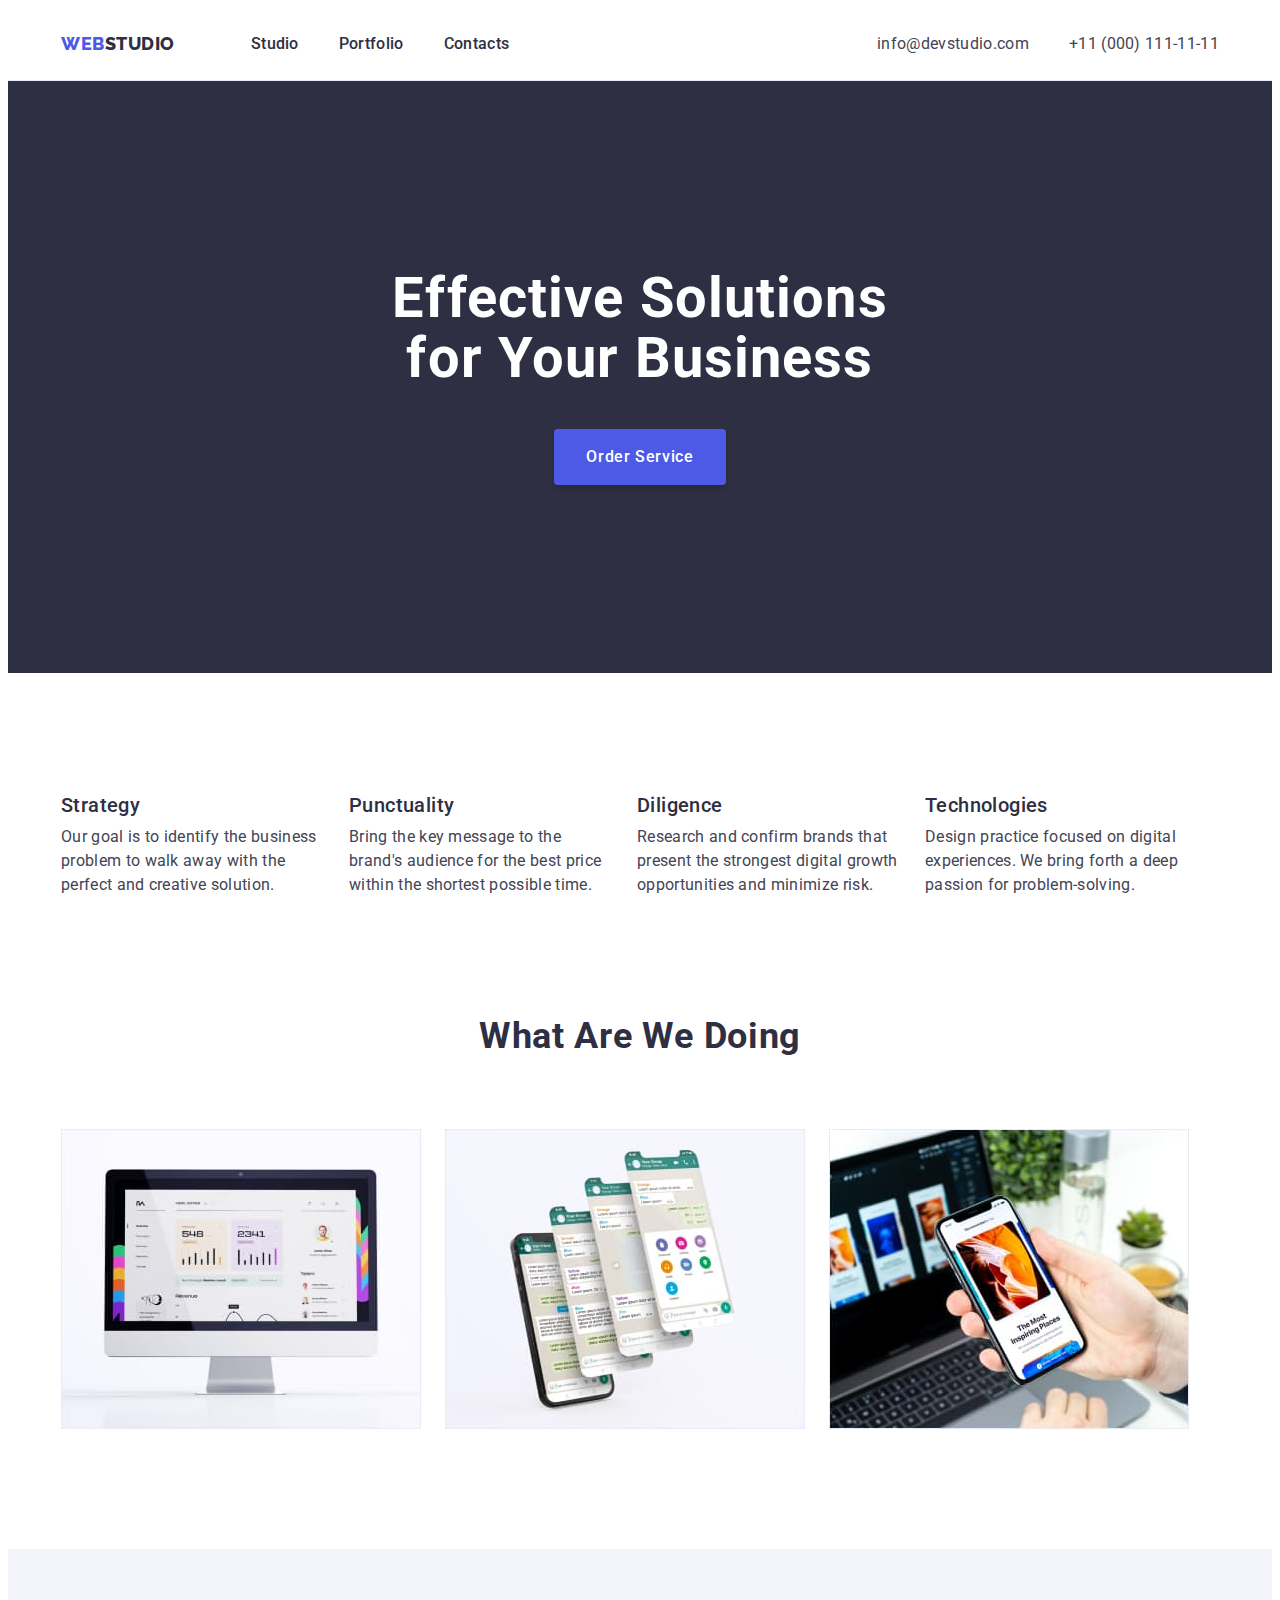
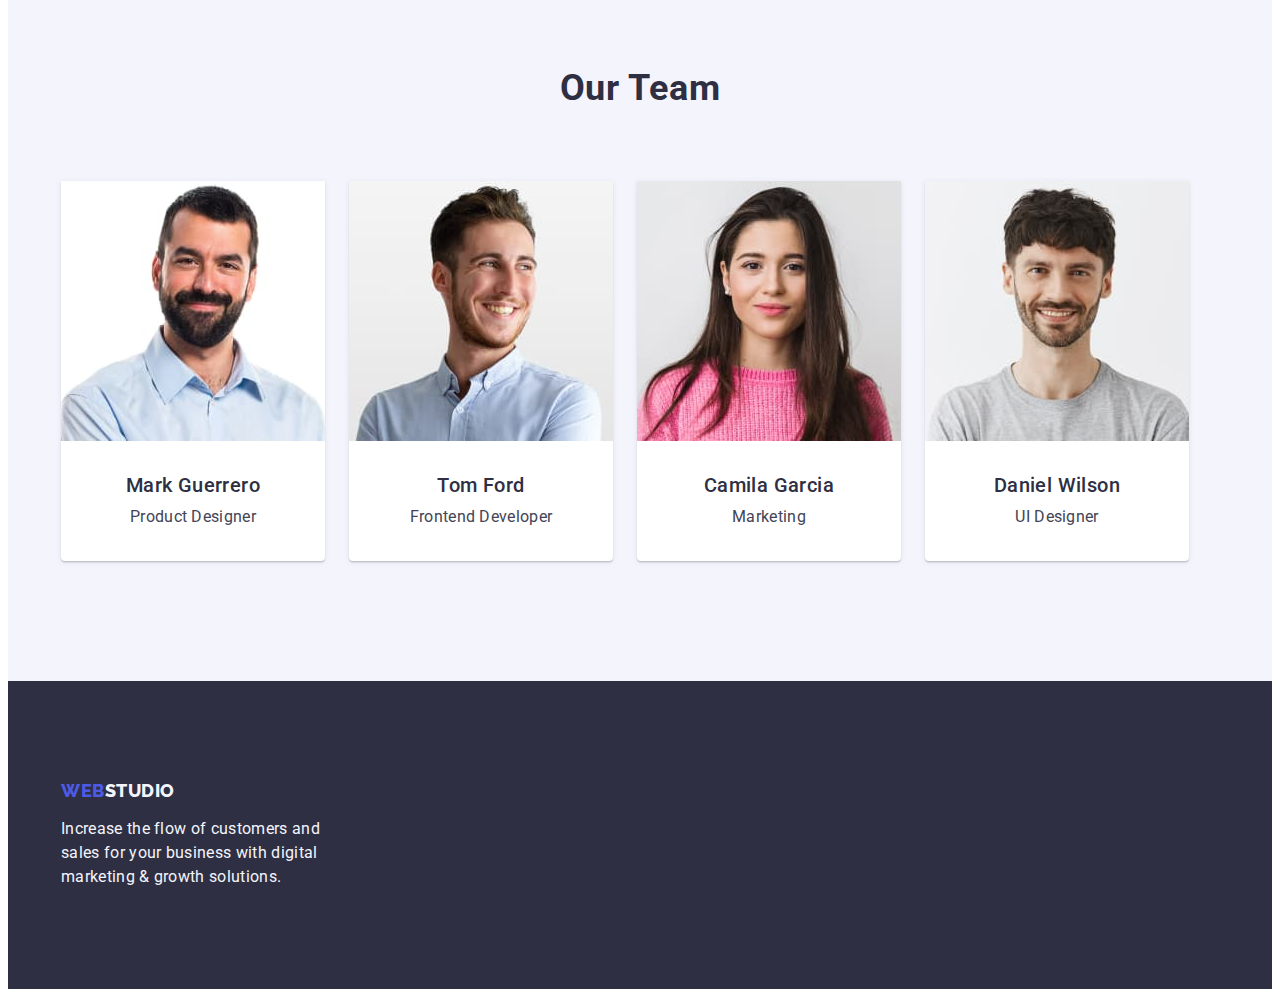
==== index.html @ 30b89a4b "Update 1.0" ====
<!DOCTYPE html>
<html lang="en">
  <head>
    <meta charset="UTF-8" />
    <meta name="viewport" content="width=device-width, initial-scale=1.0" />
    <link
      rel="stylesheet"
      href="https://cdnjs.cloudflare.com/ajax/libs/modern-normalize/2.0.0/modern-normalize.css"
      integrity="sha512-gA2Bvu0/hw4oj0Lp8ZHjK+o3S4BE5m8d/wNVy6ktKLhHKPpWLQwv9ixzuWirWOakoJqlBdePq2NhoCaUOQ5npQ=="
      crossorigin="anonymous"
      referrerpolicy="no-referrer"
    />
    <link
      rel="stylesheet"
      href="node_modules/modern-normalize/modern-normalize.css"
    />
    <link rel="stylesheet" href="./css/styles.css" />
    <link rel="preconnect" href="https://fonts.googleapis.com" />
    <link rel="preconnect" href="https://fonts.gstatic.com" crossorigin />
    <link
      href="https://fonts.googleapis.com/css2?family=Raleway:wght@800&family=Roboto:wght@400;500;700;900&display=swap"
      rel="stylesheet"
    />

    <title>Document</title>
  </head>
  <body>
    <header class="top-header">
      <div class="container header-container">
        <nav class="part-navlinks">
          <a class="logo" href="./index.html"
            >WEB<span class="logo-part">STUDIO</span></a
          >
          <ul class="nav-menu">
            <li class="navlinks-items-list">
              <a class="navlinks" href="./index.html">Studio</a>
            </li>
            <li class="navlinks-items-list">
              <a class="navlinks" href="./portfolio.html">Portfolio</a>
            </li>
            <li class="navlinks-items-list">
              <a class="navlinks" href="#">Contacts</a>
            </li>
          </ul>
        </nav>
        <address class="part-contact-links">
          <ul class="contacts-list">
            <li>
              <a class="contacts" href="mailto:info@devstudio.com"
                >info@devstudio.com</a
              >
            </li>
            <li>
              <a class="contacts" href="tel:+11(000)111-11-11"
                >+11 (000) 111-11-11</a
              >
            </li>
          </ul>
        </address>
      </div>
    </header>
    <main>
      <section class="first-section">
        <div class="container">
          <h1 class="first-heading">Effective Solutions for Your Business</h1>
          <button type="button" class="order">Order Service</button>
        </div>
      </section>
      <section class="other-section">
        <div class="container">
          <h2 class="visually-hidden">Studio</h2>
          <ul class="block-description">
            <li class="description-item">
              <h3 class="third-heading">Strategy</h3>
              <p class="description">
                Our goal is to identify the business problem to walk away with
                the perfect and creative solution.
              </p>
            </li>
            <li class="description-item">
              <h3 class="third-heading">Punctuality</h3>
              <p class="description">
                Bring the key message to the brand's audience for the best price
                within the shortest possible time.
              </p>
            </li>
            <li class="description-item">
              <h3 class="third-heading">Diligence</h3>
              <p class="description">
                Research and confirm brands that present the strongest digital
                growth opportunities and minimize risk.
              </p>
            </li>
            <li class="description-item">
              <h3 class="third-heading">Technologies</h3>
              <p class="description">
                Design practice focused on digital experiences. We bring forth a
                deep passion for problem-solving.
              </p>
            </li>
          </ul>
        </div>
      </section>
      <section class="second-section section">
        <div class="container">
          <h2 class="second-heading">What are we doing</h2>
          <ul class="images-section">
            <li class="images-section-item">
              <img
                src="./images/img1.jpg"
                width="360"
                height="300"
                alt="Monitor, display screen"
              />
            </li>
            <li class="images-section-item">
              <img
                src="./images/img2.jpg"
                width="360"
                height="300"
                alt="Aplication on the phone"
              />
            </li>
            <li class="images-section-item">
              <img
                src="./images/img3.jpg"
                width="360"
                height="300"
                alt="Working with laptop and phone"
              />
            </li>
          </ul>
        </div>
      </section>
      <section class="third-section section">
        <div class="container">
          <h2 class="second-heading">Our Team</h2>
          <ul class="job-images-section">
            <li class="images-section-item2">
              <img
                src="./images/img4.jpg"
                width="264"
                height="260"
                alt="Mark Guerrero Product Designer"
              />
              <div class="down-description">
                <h3 class="third-heading">Mark Guerrero</h3>
                <p class="job-position">Product Designer</p>
              </div>
            </li>
            <li class="images-section-item2">
              <img
                src="./images/img5.jpg"
                width="264"
                height="260"
                alt="Tom Ford Frontend Developer"
              />
              <div class="down-description">
                <h3 class="third-heading">Tom Ford</h3>
                <p class="job-position">Frontend Developer</p>
              </div>
            </li>
            <li class="images-section-item2">
              <img
                src="./images/img6.jpg"
                width="264"
                height="260"
                alt="Camila Garcia Marketing"
              />
              <div class="down-description">
                <h3 class="third-heading">Camila Garcia</h3>
                <p class="job-position">Marketing</p>
              </div>
            </li>
            <li class="images-section-item2">
              <img
                src="./images/img7.jpg"
                width="264"
                height="260"
                alt="Daniel Wilson UI Designer"
              />
              <div class="down-description">
                <h3 class="third-heading">Daniel Wilson</h3>
                <p class="job-position">UI Designer</p>
              </div>
              <p></p>
            </li>
          </ul>
        </div>
      </section>
    </main>
    <footer class="down">
      <div class="container footer-container">
        <a class="logo down-logo" href="./index.html"
          >WEB<span class="logo-down">STUDIO</span></a
        >
        <p class="credo">
          Increase the flow of customers and sales for your business with
          digital marketing & growth solutions.
        </p>
      </div>
    </footer>
  </body>
</html>
---- css/styles.css ----
:root {
  --iris: #4d5ae5;
  --cloud: #f4f4fd;
  --cornflover: #e7e9fc;
  --ocean: #404bbf;
  --slate: #434455;
  --navyblue: #2e2f42;
  --white: #fff;
}
body {
  font-family: Roboto, sans-serif;
  color: var(--navyblue, #2e2f42);
  font-weight: 400;
}
h1,
h2,
h3,
h4,
h5,
h6,
p {
  margin: 0;
}
.container {
  width: 1158px;
  margin: 0 auto;
  padding: 0 15px;
}
.section {
  padding-top: 120px;
  padding-bottom: 120px;
}
.card-section {
  padding: 96px 0px 120px 0px;
}
.credo {
  color: var(--cloud, #f4f4fd);
  font-size: 16px;
  line-height: 1.5;
  letter-spacing: 0.32px;
  background-color: var(--navyblue, #2e2f42);
  max-width: 264px;
}
.filtr {
  font-weight: 500;
  font-size: 16px;
  letter-spacing: 0.64px;
  line-height: 1.5;
  font-style: normal;
  color: var(--iris, #4d5ae5);
  text-align: center;
  background-color: var(--cloud, #f4f4fd);
  border-radius: 4px;
  border: 1px solid var(--cornflover, #e7e9fc);
  text-align: center;
  font-family: inherit;
  border-radius: 4px;
  padding: 12px 24px;
}
.filtr-list {
  margin-bottom: 72px;
}
.filtr-list:first-child {
  margin-left: 0px;
}
.filtr-list:last-child {
  margin-right: 0px;
}
.filtr:hover,
.filtr:focus {
  font-weight: 500;
  font-size: 16px;
  letter-spacing: 0.64px;
  line-height: 1.5;
  font-style: normal;
  color: var(--white, #fff);
  text-align: center;
  background-color: var(--ocean, #404bbf);
  border-radius: 4px;
  border: 1px solid transparent;
  text-align: center;
}
.contacts {
  font-size: 16px;
  font-style: normal;
  line-height: 1.5;
  letter-spacing: 0.32px;
  color: var(--slate, #434455);
  text-decoration: none;
  justify-content: space-between;
}
.contacts:hover,
.contacts:focus {
  color: var(--ocean, #404bbf);
}
.logo {
  font-family: Raleway, sans-serif;
  font-weight: 800;
  text-decoration: none;
  font-style: normal;
  line-height: 1.116;
  letter-spacing: 0.54px;
  text-transform: uppercase;
  font-size: 18px;
  color: var(--iris, #4d5ae5);
  margin-left: 0px;
}
.logo:hover,
.logo:focus {
  color: var(--iris, #4d5ae5);
}
.navlinks {
  font-size: 16px;
  font-style: normal;
  font-weight: 500;
  line-height: 1.5;
  letter-spacing: 0.32px;
  text-decoration: none;
  color: var(--navyblue, #2e2f42);
  padding-top: 24px;
  padding-bottom: 24px;
}
.navlinks:hover,
.navlinks:focus {
  color: var(--iris, #4d5ae5);
}
.main-links {
  text-decoration: none;
}
.description,
.job-position,
.section1 {
  font-size: 16px;
  line-height: 1.5;
  letter-spacing: 0.32px;
  color: var(--slate, #434455);
}
.nav-menu {
  display: flex;
  gap: 40px;
  list-style-type: none;
}
.job-position {
  margin-top: 0px;
  margin-bottom: 0px;
  text-align: center;
}
.description {
  margin-top: 0px;
  margin-bottom: 0px;
}
.order {
  background-color: var(--iris, #4d5ae5);
  color: var(--white, #fff);
  font-family: Roboto;
  font-size: 16px;
  font-style: normal;
  font-weight: 500;
  line-height: 1.5;
  display: block;
  margin: 0 auto;
  text-align: center;
  letter-spacing: 0.64px;
  padding: 16px 32px;
  border: none;
  border-radius: 4px;
  box-shadow: 0px 4px 4px 0px rgba(0, 0, 0, 0.15);
  min-width: 169px;
  height: 56px;
}
.order:hover {
  background-color: var(--ocean, #404bbf);
}
.third-heading {
  font-size: 20px;
  font-style: normal;
  font-weight: 500;
  line-height: 1.2;
  letter-spacing: 0.4px;
  /*hejka, w Figmie mamy headery nych kart wpisane jako Header 3 czy musimy to zmienić?*/
  color: var(--navyblue, #2e2f42);
  margin-bottom: 8px;
  padding-top: 0px;
  padding-bottom: 0px;
  margin-top: 0px;
}
.down-description > .third-heading {
  text-align: center;
}
.other-section {
  padding: 120px 0;
}
.second-heading {
  font-size: 36px;
  font-style: normal;
  font-weight: 700;
  line-height: 1.11;
  letter-spacing: 0.72px;
  text-align: center;
  text-transform: capitalize;
  margin-bottom: 72px;
}
.first-heading {
  color: var(--white, #fff);
  font-size: 56px;
  font-style: normal;
  font-weight: 700;
  line-height: 1.07;
  letter-spacing: 0.02em;
  max-width: 496px;
  text-align: center;
  margin: 0 auto;
  margin-bottom: 40px;
}
button {
  cursor: pointer;
}
.logo-part {
  color: var(--navyblue, #2e2f42);
}
.logo-down {
  color: var(--cloud, #f4f4fd);
}
.logo-part:hover,
.logo-part:focus,
.logo-down:hover,
.logo-down:focus {
  color: var(--iris, #4d5ae5);
}
.first-section {
  background-color: var(--navyblue, #2e2f42);
}
.second-section {
  background-color: var(--white, #fff);
  padding-top: 0;
}
.third-section {
  background-color: var(--cloud, #f4f4fd);
}
.down {
  background-color: var(--navyblue, #2e2f42);
  padding: 100px 0;
}
.paragrafs {
  color: var(--slate, #434455);
  font-family: inherit;
  font-size: 16px;
  font-style: normal;
  font-weight: inherit;
  line-height: 1.5;
  letter-spacing: 0.32px;
}
.top-header {
  height: 72px;
  border-bottom: 1px solid var(--cornflower, #e7e9fc);
  display: flex;
}
.top-header > .container {
  display: flex;
  align-items: center;
}
a {
  text-decoration: none;
}

ul {
  list-style: none;
  margin: 0;
  padding-left: 0;
  padding-inline-start: 0px;
}
.part-navlinks {
  display: flex;
  align-items: center;
  margin-left: 0;
  margin-right: auto;
}
.part-contact-links {
  display: flex;
  align-items: center;
}
.part-navlinks > .logo {
  margin-left: 0px;
  margin-right: 76px;
}
.navlinks-items-list {
  padding: 24px 0;
}
.navlinks-items-list:last-child {
  margin-right: 0px;
}

.contacts-list {
  display: flex;
  gap: 40px;
}

/*.button-container {
  display: flex;
  flex-wrap: wrap;
  flex-direction: column;
  align-items: center;
  justify-content: center;
  gap: 10px;
}*/

.description-item {
  max-width: 264px;
}
.block-description {
  flex-wrap: nowrap;
  display: flex;
  gap: 24px;
}
.description-item:first-child {
  flex-basis: calc((100%-72px) / 4);
}
.description-item:last-child {
  margin-right: 0px;
}
.images-section {
  display: flex;
  flex-wrap: nowrap;
  gap: 24px;
}

.images-section-item:last-child {
  margin-right: 0px;
}
.job-images-section {
  display: flex;
  flex-wrap: nowrap;
  gap: 24px;
}
.third-section > .second-heading {
  display: flex;
  justify-content: center;
}
.images-section2 {
  display: flex;
  flex-wrap: nowrap;
  row-gap: 24px;
  align-items: center;
  flex-direction: row;
}
.images-section-item2 {
  border-radius: 0px 0px 4px 4px;
  background: var(--white, #fff);
  box-shadow: 0px 2px 1px 0px rgba(46, 47, 66, 0.08),
    0px 1px 1px 0px rgba(46, 47, 66, 0.16),
    0px 1px 6px 0px rgba(46, 47, 66, 0.08);
}
.images-section-item2:first-child {
  margin-left: 0px;
}
.images-section-item2:last-child {
  margin-right: 0px;
}
.footer-container {
  /*display: flex;*/
  flex-direction: column;
  justify-content: flex-start;
}
.footer-container > .logo {
  gap: 17.5px;
}
.footer-container > .credo {
  max-width: 264px;
}
.visually-hidden:not(:focus):not(:active) {
  clip: rect(0 0 0 0);
  clip-path: inset(100%);
  height: 1px;
  overflow: hidden;
  position: absolute;
  white-space: nowrap;
  width: 1px;
}
/*ten visually-hidden nam polecał trener kijhank*/
/*.visually-hidden {
  position: absolute;
  width: 1px;
  height: 1px;
  margin: -1px;
  border: 0;
  padding: 0;
  podany panem visually hidden nie działa
}*/
.button-list {
  display: flex;
  align-items: center;
  justify-content: center;
  margin-bottom: 72px;
  gap: 24px;
}
.main-links-list {
  display: flex;
  flex-wrap: wrap;
  column-gap: 24px;
  row-gap: 48px;
}
.main-links-item:nth-child(1n + 3) {
  margin-left: 0px;
}
.main-links-item:first-child {
  width: calc((100% - 48px) / 3);
}
.down-description {
  padding: 32px 16px;
}
img {
  display: block;
  max-width: 100%;
  height: auto;
}
.first-section {
  padding: 188px 0px;
}
/*.footer-container > .logo {
  display: inline-block;
  margin-bottom: 16px;
}*/
.down-logo {
  display: inline-block;
  margin-bottom: 16px;
}

.description-down {
  padding: 32px 16px;
  border: 1px solid var(--cornflower, #e7e9fc);
  border-top: none;
}
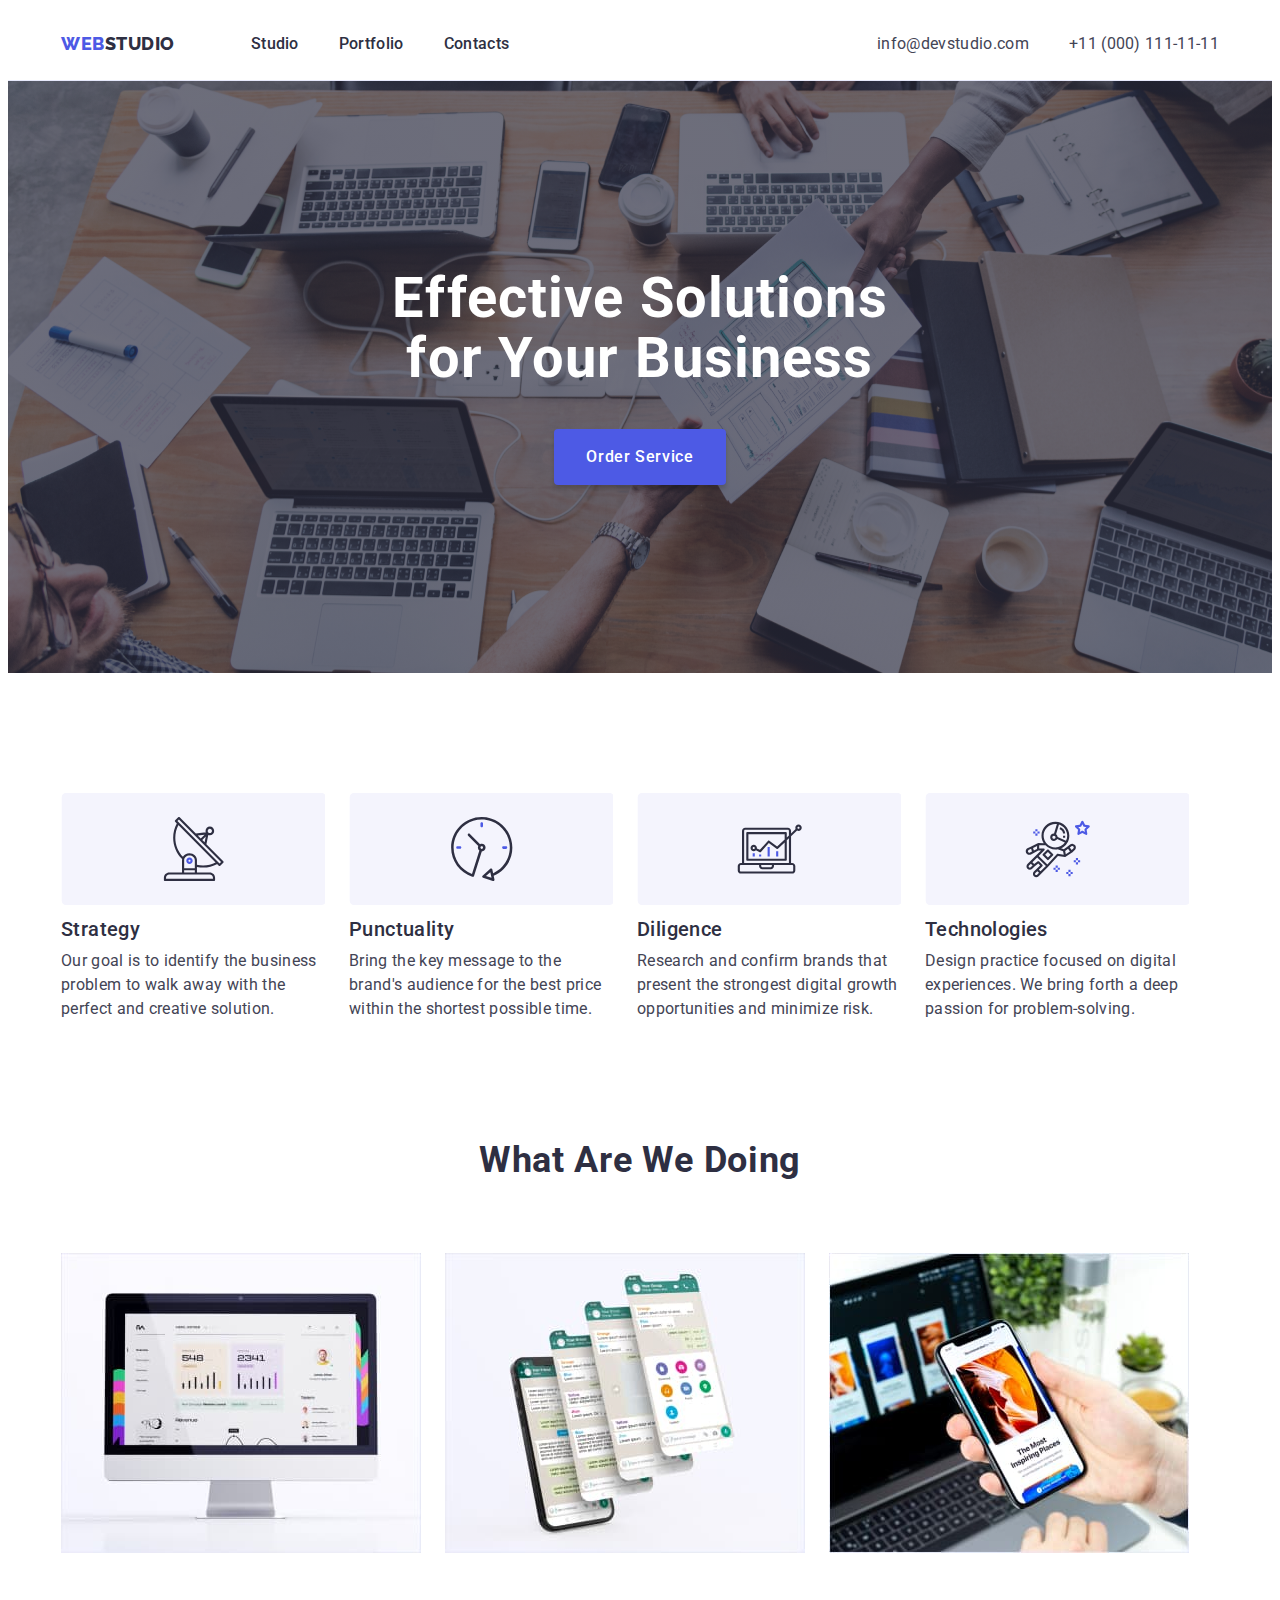
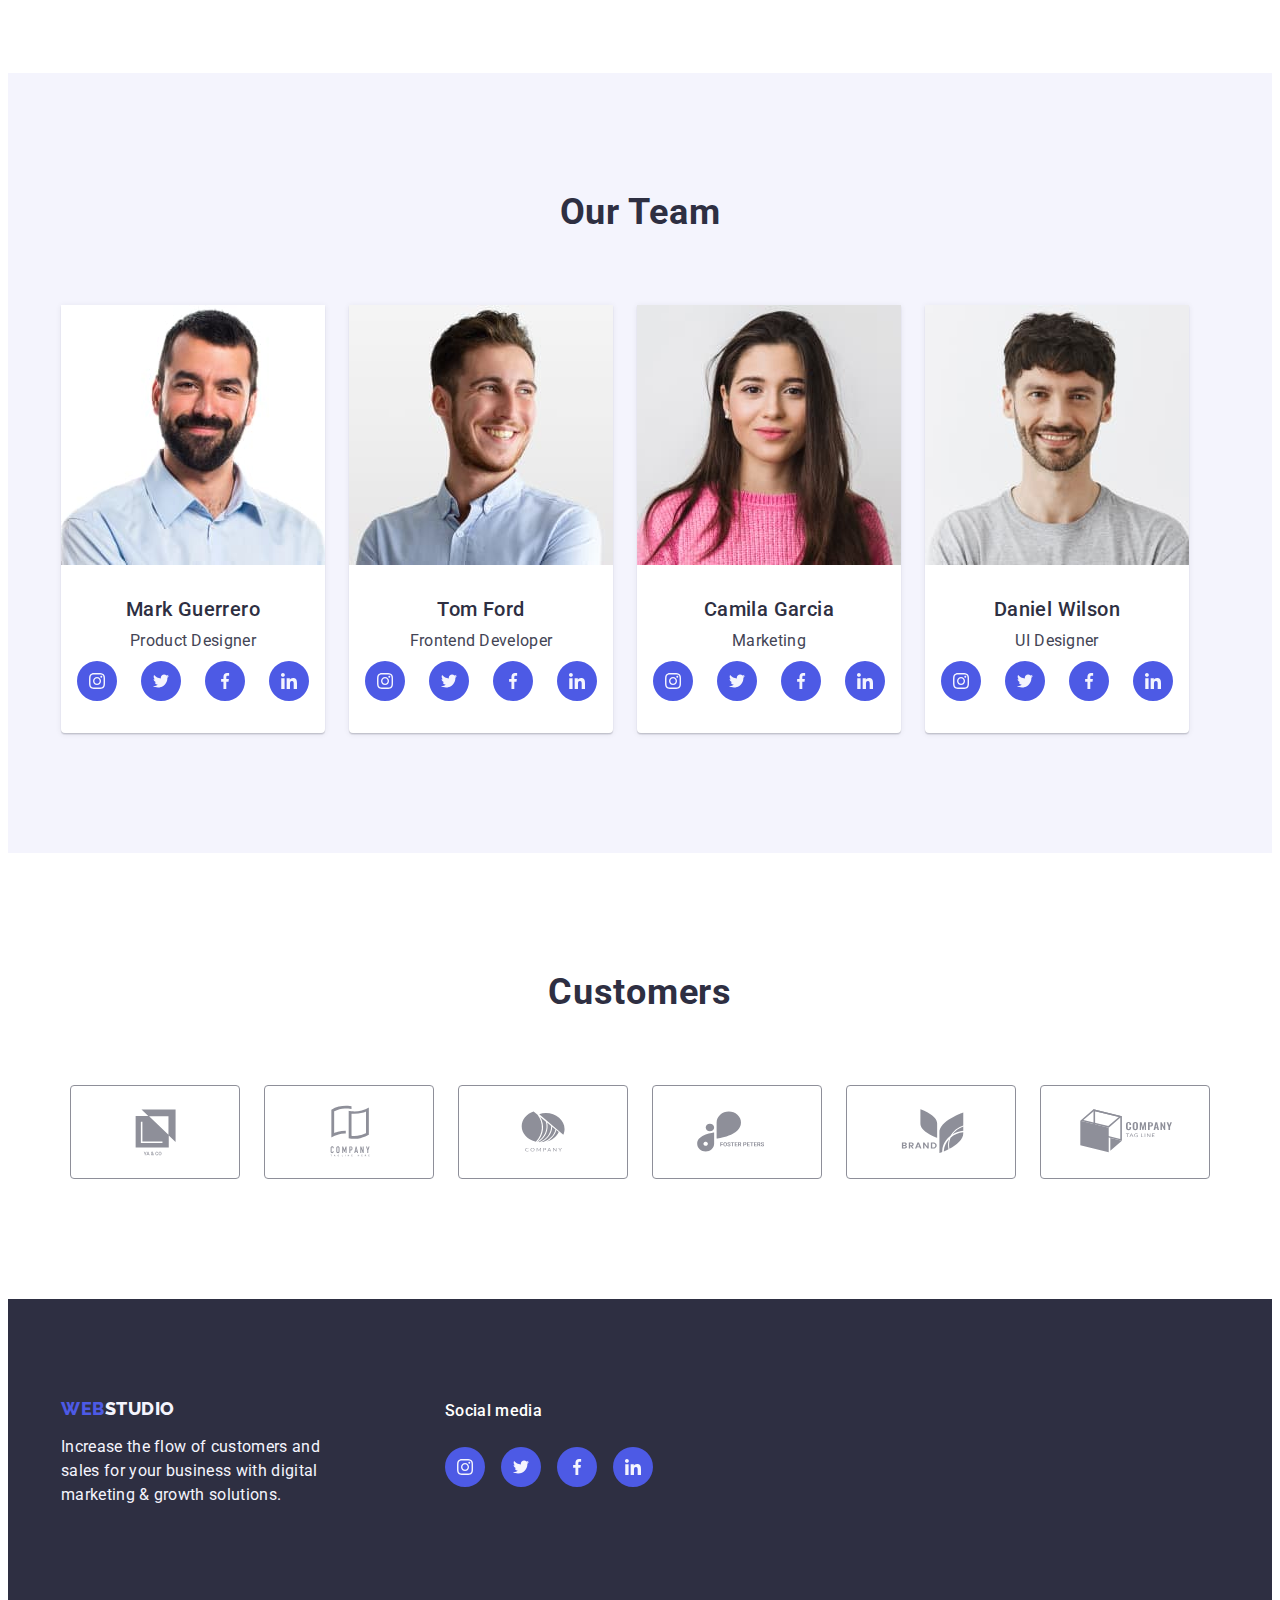
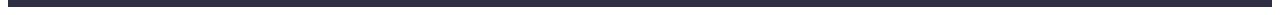
==== commit 7084a721: "Update 1.0" ====
--- a/index.html
+++ b/index.html
@@ -71,6 +71,9 @@
           <h2 class="visually-hidden">Studio</h2>
           <ul class="block-description">
             <li class="description-item">
+              <svg class="svg-icons">
+                <use href="./images/icons.svg#icon-strategy"></use>
+              </svg>
               <h3 class="third-heading">Strategy</h3>
               <p class="description">
                 Our goal is to identify the business problem to walk away with
@@ -78,6 +81,9 @@
               </p>
             </li>
             <li class="description-item">
+              <svg class="svg-icons">
+                <use href="./images/icons.svg#icon-punktuality"></use>
+              </svg>
               <h3 class="third-heading">Punctuality</h3>
               <p class="description">
                 Bring the key message to the brand's audience for the best price
@@ -85,6 +91,9 @@
               </p>
             </li>
             <li class="description-item">
+              <svg class="svg-icons">
+                <use href="./images/icons.svg#icon-diligence"></use>
+              </svg>
               <h3 class="third-heading">Diligence</h3>
               <p class="description">
                 Research and confirm brands that present the strongest digital
@@ -92,6 +101,9 @@
               </p>
             </li>
             <li class="description-item">
+              <svg class="svg-icons">
+                <use href="./images/icons.svg#icon-technologies"></use>
+              </svg>
               <h3 class="third-heading">Technologies</h3>
               <p class="description">
                 Design practice focused on digital experiences. We bring forth a
@@ -132,7 +144,7 @@
           </ul>
         </div>
       </section>
-      <section class="third-section section">
+      <section class="our-team section">
         <div class="container">
           <h2 class="second-heading">Our Team</h2>
           <ul class="job-images-section">
@@ -146,6 +158,40 @@
               <div class="down-description">
                 <h3 class="third-heading">Mark Guerrero</h3>
                 <p class="job-position">Product Designer</p>
+                <div class="svg-div">
+                  <svg
+                    class="team-description"
+                    width="40"
+                    height="40"
+                    wievBox="0 0 16 16"
+                  >
+                    <use href="./images/icons.svg#icon-Instagram"></use>
+                  </svg>
+                  <svg
+                    class="team-description"
+                    width="40"
+                    height="40"
+                    wievBox="0 0 16 16"
+                  >
+                    <use href="./images/icons.svg#icon-Twitter"></use>
+                  </svg>
+                  <svg
+                    class="team-description"
+                    width="40"
+                    height="40"
+                    wievBox="0 0 16 16"
+                  >
+                    <use href="./images/icons.svg#icon-Facebook"></use>
+                  </svg>
+                  <svg
+                    class="team-description"
+                    width="40"
+                    height="40"
+                    wievBox="0 0 16 16"
+                  >
+                    <use href="./images/icons.svg#icon-Linkedin"></use>
+                  </svg>
+                </div>
               </div>
             </li>
             <li class="images-section-item2">
@@ -158,6 +204,40 @@
               <div class="down-description">
                 <h3 class="third-heading">Tom Ford</h3>
                 <p class="job-position">Frontend Developer</p>
+                <div class="svg-div">
+                  <svg
+                    class="team-description"
+                    width="40"
+                    height="40"
+                    wievBox="0 0 16 16"
+                  >
+                    <use href="./images/icons.svg#icon-Instagram"></use>
+                  </svg>
+                  <svg
+                    class="team-description"
+                    width="40"
+                    height="40"
+                    wievBox="0 0 16 16"
+                  >
+                    <use href="./images/icons.svg#icon-Twitter"></use>
+                  </svg>
+                  <svg
+                    class="team-description"
+                    width="40"
+                    height="40"
+                    wievBox="0 0 16 16"
+                  >
+                    <use href="./images/icons.svg#icon-Facebook"></use>
+                  </svg>
+                  <svg
+                    class="team-description"
+                    width="40"
+                    height="40"
+                    wievBox="0 0 16 16"
+                  >
+                    <use href="./images/icons.svg#icon-Linkedin"></use>
+                  </svg>
+                </div>
               </div>
             </li>
             <li class="images-section-item2">
@@ -170,6 +250,40 @@
               <div class="down-description">
                 <h3 class="third-heading">Camila Garcia</h3>
                 <p class="job-position">Marketing</p>
+                <div class="svg-div">
+                  <svg
+                    class="team-description"
+                    width="40"
+                    height="40"
+                    wievBox="0 0 16 16"
+                  >
+                    <use href="./images/icons.svg#icon-Instagram"></use>
+                  </svg>
+                  <svg
+                    class="team-description"
+                    width="40"
+                    height="40"
+                    wievBox="0 0 16 16"
+                  >
+                    <use href="./images/icons.svg#icon-Twitter"></use>
+                  </svg>
+                  <svg
+                    class="team-description"
+                    width="40"
+                    height="40"
+                    wievBox="0 0 16 16"
+                  >
+                    <use href="./images/icons.svg#icon-Facebook"></use>
+                  </svg>
+                  <svg
+                    class="team-description"
+                    width="40"
+                    height="40"
+                    wievBox="0 0 16 16"
+                  >
+                    <use href="./images/icons.svg#icon-Linkedin"></use>
+                  </svg>
+                </div>
               </div>
             </li>
             <li class="images-section-item2">
@@ -182,22 +296,130 @@
               <div class="down-description">
                 <h3 class="third-heading">Daniel Wilson</h3>
                 <p class="job-position">UI Designer</p>
+                <div class="svg-div">
+                  <svg
+                    class="team-description"
+                    width="40"
+                    height="40"
+                    wievBox="0 0 16 16"
+                  >
+                    <use href="./images/icons.svg#icon-Instagram "></use>
+                  </svg>
+                  <svg
+                    class="team-description"
+                    width="40"
+                    height="40"
+                    wievBox="0 0 16 16"
+                  >
+                    <use href="./images/icons.svg#icon-Twitter"></use>
+                  </svg>
+                  <svg
+                    class="team-description"
+                    width="40"
+                    height="40"
+                    wievBox="0 0 16 16"
+                  >
+                    <use href="./images/icons.svg#icon-Facebook"></use>
+                  </svg>
+                  <svg
+                    class="team-description"
+                    width="40"
+                    height="40"
+                    wievBox="0 0 16 16"
+                  >
+                    <use href="./images/icons.svg#icon-Linkedin"></use>
+                  </svg>
+                </div>
               </div>
               <p></p>
             </li>
           </ul>
         </div>
+      </section>
+      <section class="customers-section">
+        <h2>Customers</h2>
+        <ul class="customers-list">
+          <li class="customers-number">
+            <svg class="clients" width="168" height="88" viewBox="0 0 104 56">
+              <use href="./images/icons.svg#icon-Client-1"></use>
+            </svg>
+          </li>
+          <li class="customers-number">
+            <svg class="clients" width="168" height="88" viewBox="0 0 104 56">
+              <use href="./images/icons.svg#icon-Client-2"></use>
+            </svg>
+          </li>
+          <li class="customers-number">
+            <svg class="clients" width="168" height="88" viewBox="0 0 104 56">
+              <use href="./images/icons.svg#icon-Client-3"></use>
+            </svg>
+          </li>
+          <li class="customers-number">
+            <svg class="clients" width="168" height="88" viewBox="0 0 104 56">
+              <use href="./images/icons.svg#icon-Client-4"></use>
+            </svg>
+          </li>
+          <li class="customers-number">
+            <svg class="clients" width="168" height="88" viewBox="0 0 104 56">
+              <use href="./images/icons.svg#icon-Client-5"></use>
+            </svg>
+          </li>
+          <li class="customers-number">
+            <svg class="clients" width="168" height="88" viewBox="0 0 104 56">
+              <use href="./images/icons.svg#icon-Client-6"></use>
+            </svg>
+          </li>
+        </ul>
       </section>
     </main>
     <footer class="down">
       <div class="container footer-container">
-        <a class="logo down-logo" href="./index.html"
-          >WEB<span class="logo-down">STUDIO</span></a
-        >
-        <p class="credo">
-          Increase the flow of customers and sales for your business with
-          digital marketing & growth solutions.
-        </p>
+        <div>
+          <a class="logo down-logo" href="./index.html"
+            >WEB<span class="logo-down">STUDIO</span></a
+          >
+          <p class="credo">
+            Increase the flow of customers and sales for your business with
+            digital marketing & growth solutions.
+          </p>
+        </div>
+        <div class="footer-div">
+          <p class="social">Social media</p>
+          <div class="footer-icon">
+            <svg
+              class="team-description"
+              width="40"
+              height="40"
+              wievBox="0 0 16 16"
+            >
+              <use href="./images/icons.svg#icon-Instagram"></use>
+            </svg>
+            <svg
+              class="team-description"
+              width="40"
+              height="40"
+              wievBox="0 0 16 16"
+            >
+              <use href="./images/icons.svg#icon-Twitter"></use>
+            </svg>
+            <svg
+              class="team-description"
+              width="40"
+              height="40"
+              wievBox="0 0 16 16"
+            >
+              <use href="./images/icons.svg#icon-Facebook"></use>
+            </svg>
+            <svg
+              class="team-description"
+              width="40"
+              height="40"
+              wievBox="0 0 16 16"
+            >
+              <use href="./images/icons.svg#icon-Linkedin"></use>
+            </svg>
+          </div>
+        </div>
       </div>
     </footer>
   </body>
--- a/css/styles.css
+++ b/css/styles.css
@@ -6,6 +6,8 @@
   --slate: #434455;
   --navyblue: #2e2f42;
   --white: #fff;
+  --lightslate: #8e8f99;
+  --green: #31d0aa;
 }
 body {
   font-family: Roboto, sans-serif;
@@ -79,6 +81,7 @@
   border-radius: 4px;
   border: 1px solid transparent;
   text-align: center;
+  box-shadow: 0px 4px 4px 0px rgba(0, 0, 0, 0.15);
 }
 .contacts {
   font-size: 16px;
@@ -229,12 +232,16 @@
 }
 .first-section {
   background-color: var(--navyblue, #2e2f42);
+  background-image: linear-gradient(#2e2f42b2 70%, #2e2f42b2),
+    url('../images/dewelopers_workspace.jpg');
+  max-width: 1440px;
+  margin: auto;
 }
 .second-section {
   background-color: var(--white, #fff);
   padding-top: 0;
 }
-.third-section {
+.our-team {
   background-color: var(--cloud, #f4f4fd);
 }
 .down {
@@ -332,7 +339,7 @@
   flex-wrap: nowrap;
   gap: 24px;
 }
-.third-section > .second-heading {
+.our-team > .second-heading {
   display: flex;
   justify-content: center;
 }
@@ -357,8 +364,8 @@
   margin-right: 0px;
 }
 .footer-container {
-  /*display: flex;*/
-  flex-direction: column;
+  display: flex;
+  flex-direction: row;
   justify-content: flex-start;
 }
 .footer-container > .logo {
@@ -399,6 +406,12 @@
   column-gap: 24px;
   row-gap: 48px;
 }
+.main-links-item:hover,
+.main-links-item:focus {
+  box-shadow: 0px 2px 1px 0px rgba(46, 47, 66, 0.08),
+    0px 1px 1px 0px rgba(46, 47, 66, 0.16),
+    0px 1px 6px 0px rgba(46, 47, 66, 0.08);
+}
 .main-links-item:nth-child(1n + 3) {
   margin-left: 0px;
 }
@@ -430,3 +443,83 @@
   border: 1px solid var(--cornflower, #e7e9fc);
   border-top: none;
 }
+.svg-icons {
+  width: 264px;
+  height: 112px;
+  margin-bottom: 8px;
+}
+.team-description {
+  width: 40px;
+  height: 40px;
+  margin-top: 8px;
+}
+.team-description:hover,
+.team-description:focus {
+  fill: var(--green, #31d0aa);
+}
+.svg-div {
+  width: 232px;
+  margin-inline: auto;
+  display: flex;
+  justify-content: space-between;
+}
+.customers-section {
+  padding: 120px 0;
+}
+.customers-section > h2 {
+  font-family: Roboto;
+  font-size: 36px;
+  font-style: normal;
+  color: var(--navyblue, #2e2f42);
+  text-align: center;
+  font-weight: 700;
+  line-height: 1.11;
+  letter-spacing: 0.72px;
+  text-transform: capitalize;
+}
+.customers-list {
+  display: flex;
+  align-items: center;
+  justify-content: center;
+  gap: 24px;
+}
+.customers-number {
+  margin-top: 72px;
+  border-radius: 4px;
+  border: 1px solid var(--lightslate, #8e8f99);
+}
+.customers-number:hover,
+.customers-number:focus {
+  border: 1px solid var(--ocean, #404bbf);
+}
+
+.clients {
+  fill: var(--lightslate, #8e8f99);
+}
+.clients:hover,
+.clients:focus {
+  fill: var(--ocean, #404bbf);
+}
+
+.social {
+  color: var(--white, #fff);
+  font-family: Roboto;
+  font-size: 16px;
+  font-style: normal;
+  font-weight: 500;
+  line-height: 1.5;
+  letter-spacing: 0.32px;
+  margin-bottom: 16px;
+}
+.footer-div {
+  margin-left: 120px;
+  gap: 16px;
+}
+.footer-div > .team-description {
+  margin-top: 0;
+}
+.footer-icon {
+  display: flex;
+  flex-direction: row;
+  gap: 16px;
+}
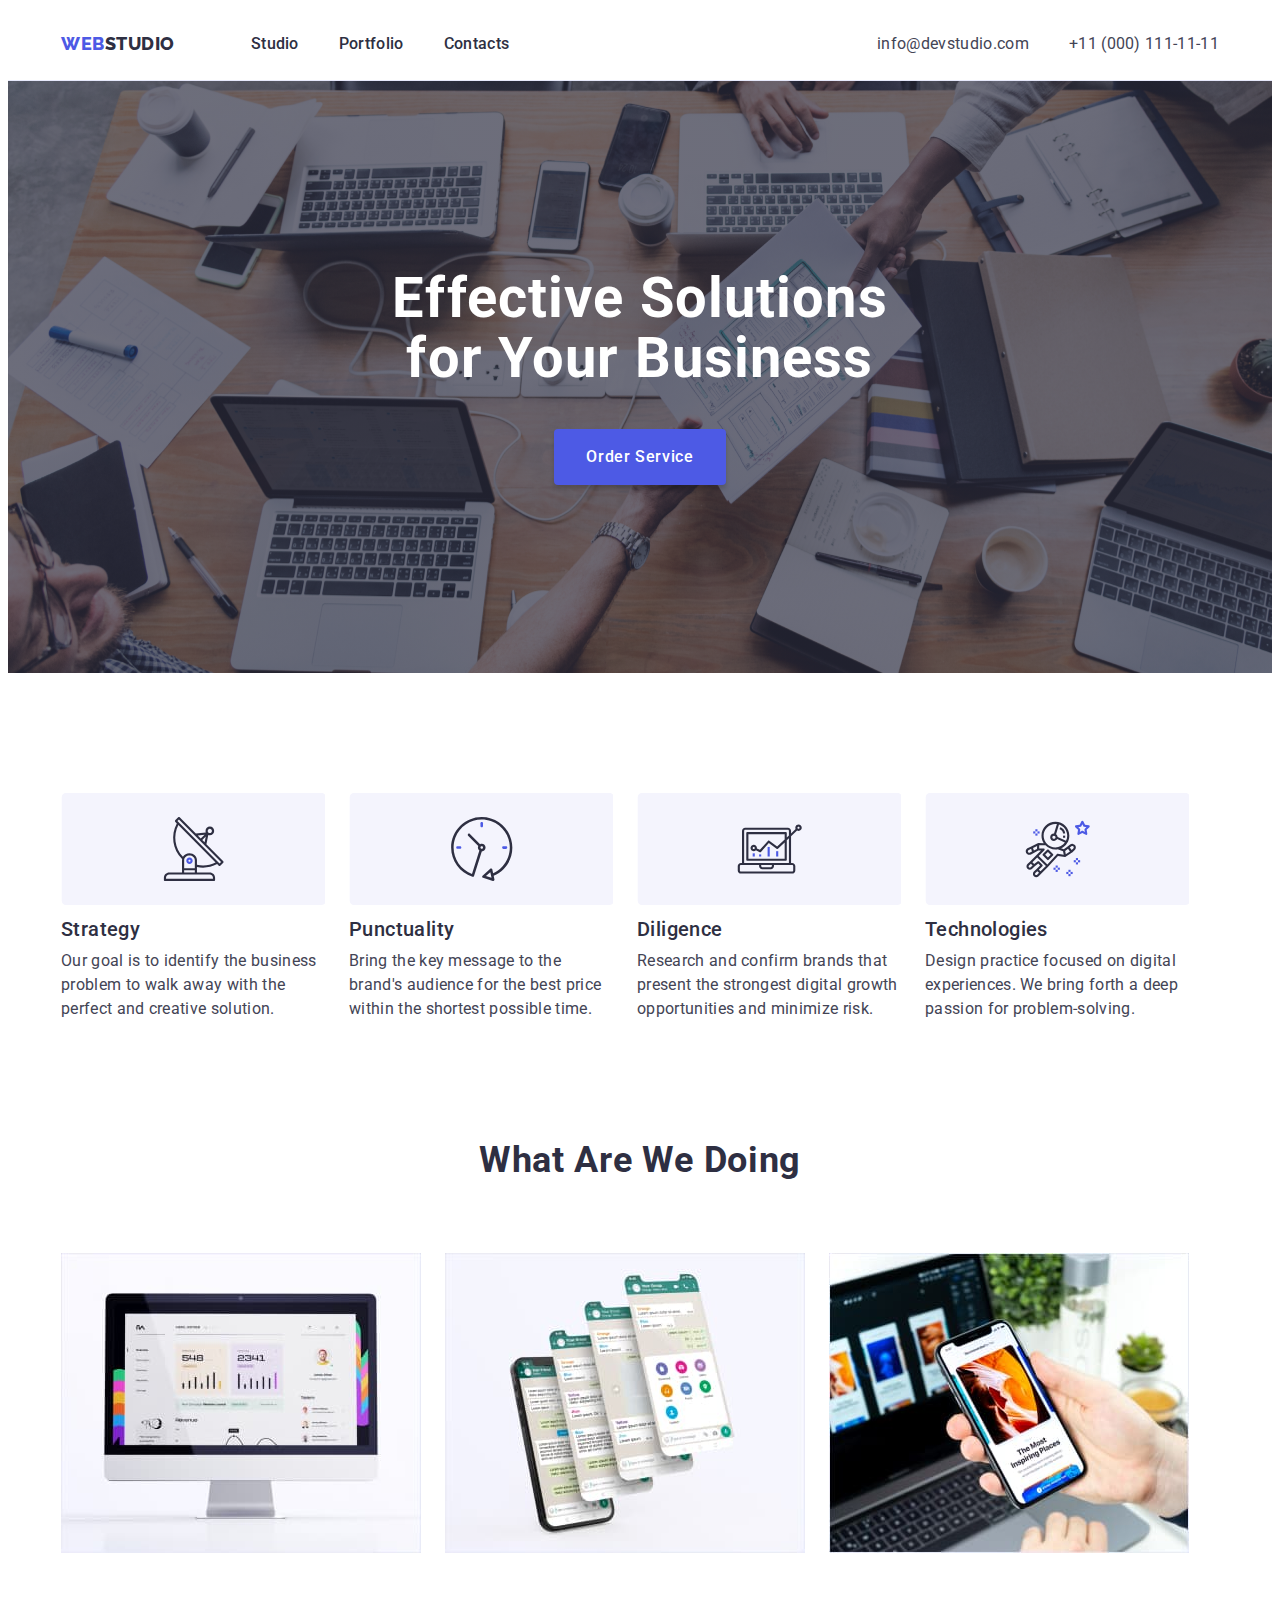
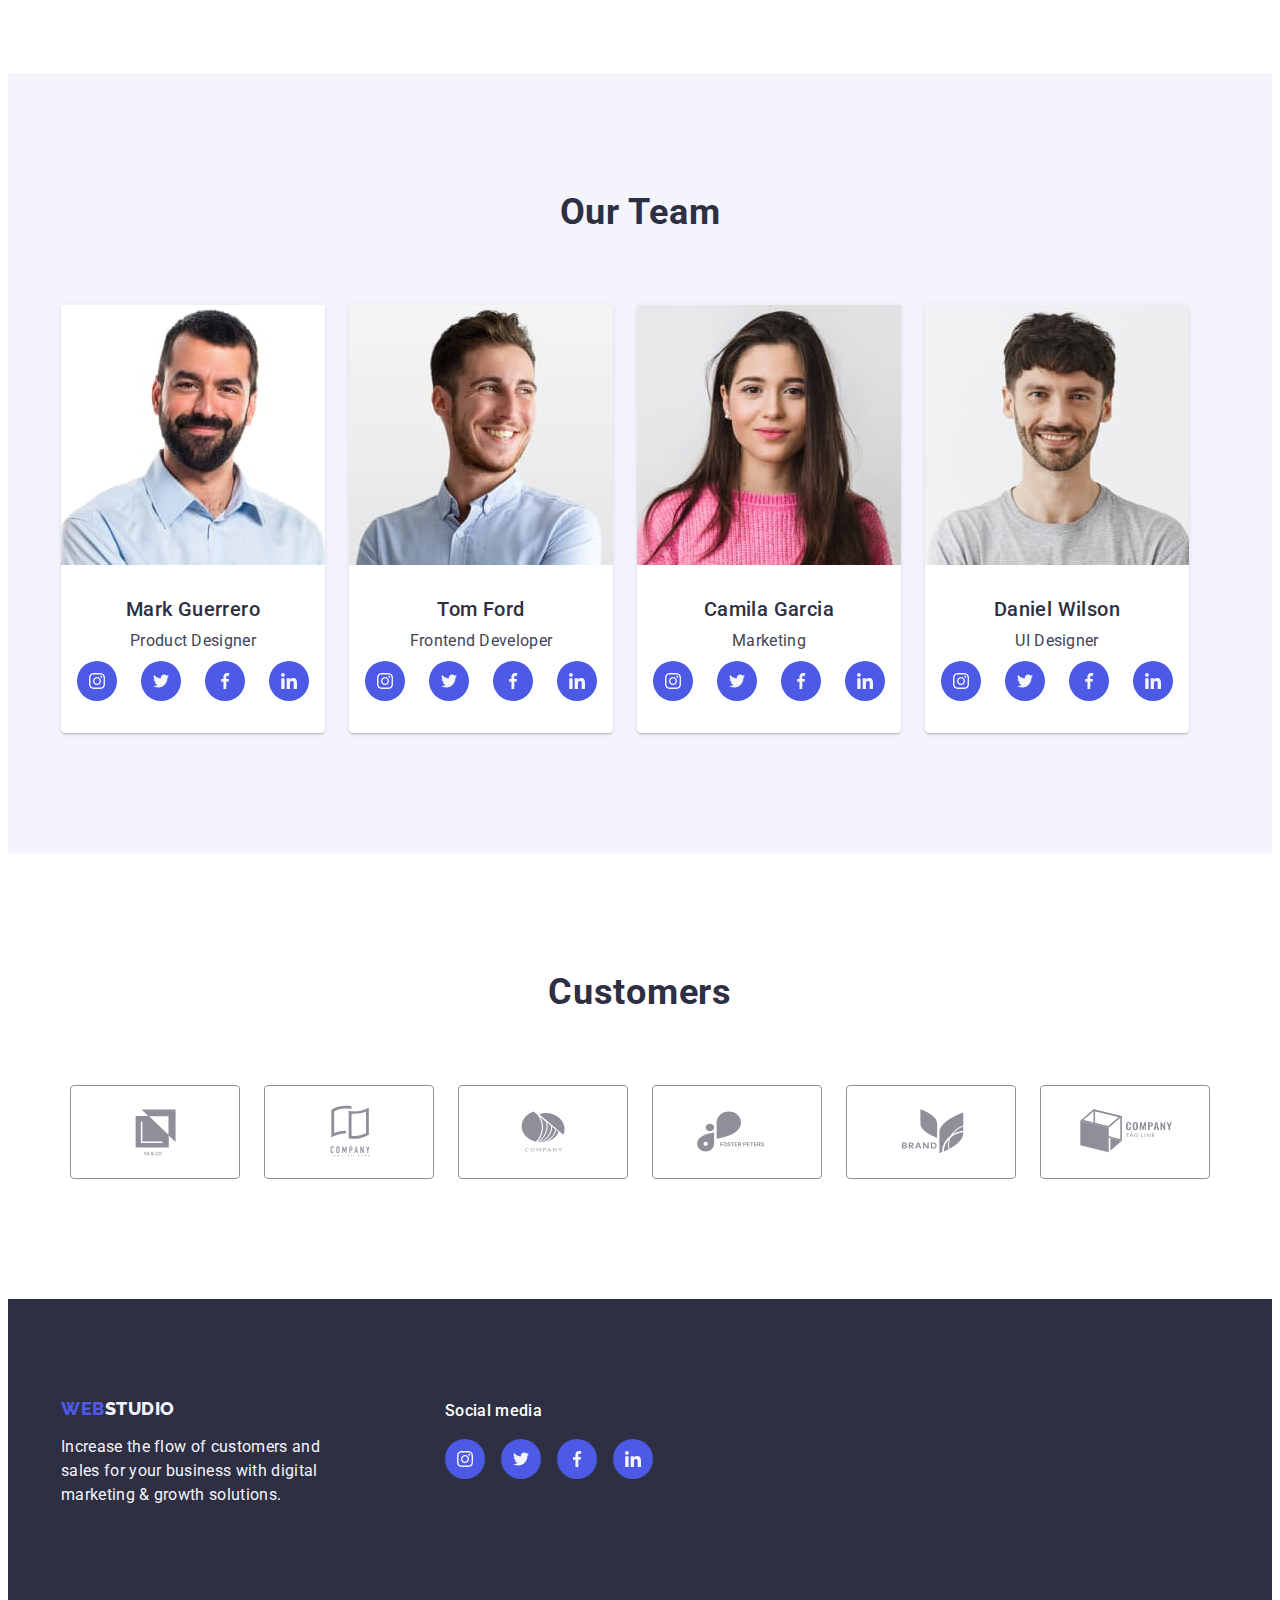
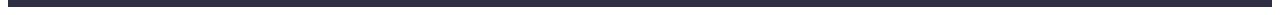
==== commit ef1fe4c7: "Update 4.0" ====
--- a/index.html
+++ b/index.html
@@ -159,38 +159,42 @@
                 <h3 class="third-heading">Mark Guerrero</h3>
                 <p class="job-position">Product Designer</p>
                 <div class="svg-div">
-                  <svg
-                    class="team-description"
-                    width="40"
-                    height="40"
-                    wievBox="0 0 16 16"
-                  >
-                    <use href="./images/icons.svg#icon-Instagram"></use>
-                  </svg>
-                  <svg
-                    class="team-description"
-                    width="40"
-                    height="40"
-                    wievBox="0 0 16 16"
-                  >
-                    <use href="./images/icons.svg#icon-Twitter"></use>
-                  </svg>
-                  <svg
-                    class="team-description"
-                    width="40"
-                    height="40"
-                    wievBox="0 0 16 16"
-                  >
-                    <use href="./images/icons.svg#icon-Facebook"></use>
-                  </svg>
-                  <svg
-                    class="team-description"
-                    width="40"
-                    height="40"
-                    wievBox="0 0 16 16"
-                  >
-                    <use href="./images/icons.svg#icon-Linkedin"></use>
-                  </svg>
+                  <a href="#" class="sm-links">
+                    <svg
+                      class="team-description"
+                      width="16"
+                      height="16"
+                      wievBox="0 0 16 16"
+                    >
+                      <use href="./images/icons.svg#icon-Instagram"></use></svg
+                  ></a>
+                  <a href="#" class="sm-links">
+                    <svg
+                      class="team-description"
+                      width="16"
+                      height="16"
+                      wievBox="0 0 16 16"
+                    >
+                      <use href="./images/icons.svg#icon-Twitter"></use></svg
+                  ></a>
+                  <a href="#" class="sm-links">
+                    <svg
+                      class="team-description"
+                      width="16"
+                      height="16"
+                      wievBox="0 0 32 32"
+                    >
+                      <use href="./images/icons.svg#icon-Facebook"></use></svg
+                  ></a>
+                  <a href="#" class="sm-links">
+                    <svg
+                      class="team-description"
+                      width="16"
+                      height="16"
+                      wievBox="0 0 16 16"
+                    >
+                      <use href="./images/icons.svg#icon-Linkedin"></use></svg
+                  ></a>
                 </div>
               </div>
             </li>
@@ -205,38 +209,42 @@
                 <h3 class="third-heading">Tom Ford</h3>
                 <p class="job-position">Frontend Developer</p>
                 <div class="svg-div">
-                  <svg
-                    class="team-description"
-                    width="40"
-                    height="40"
-                    wievBox="0 0 16 16"
-                  >
-                    <use href="./images/icons.svg#icon-Instagram"></use>
-                  </svg>
-                  <svg
-                    class="team-description"
-                    width="40"
-                    height="40"
-                    wievBox="0 0 16 16"
-                  >
-                    <use href="./images/icons.svg#icon-Twitter"></use>
-                  </svg>
-                  <svg
-                    class="team-description"
-                    width="40"
-                    height="40"
-                    wievBox="0 0 16 16"
-                  >
-                    <use href="./images/icons.svg#icon-Facebook"></use>
-                  </svg>
-                  <svg
-                    class="team-description"
-                    width="40"
-                    height="40"
-                    wievBox="0 0 16 16"
-                  >
-                    <use href="./images/icons.svg#icon-Linkedin"></use>
-                  </svg>
+                  <a href="#" class="sm-links">
+                    <svg
+                      class="team-description"
+                      width="16"
+                      height="16"
+                      wievBox="0 0 16 16"
+                    >
+                      <use href="./images/icons.svg#icon-Instagram"></use></svg
+                  ></a>
+                  <a href="#" class="sm-links">
+                    <svg
+                      class="team-description"
+                      width="16"
+                      height="16"
+                      wievBox="0 0 16 16"
+                    >
+                      <use href="./images/icons.svg#icon-Twitter"></use></svg
+                  ></a>
+                  <a href="#" class="sm-links">
+                    <svg
+                      class="team-description"
+                      width="16"
+                      height="16"
+                      wievBox="0 0 16 16"
+                    >
+                      <use href="./images/icons.svg#icon-Facebook"></use></svg
+                  ></a>
+                  <a href="#" class="sm-links">
+                    <svg
+                      class="team-description"
+                      width="16"
+                      height="16"
+                      wievBox="0 0 16 16"
+                    >
+                      <use href="./images/icons.svg#icon-Linkedin"></use></svg
+                  ></a>
                 </div>
               </div>
             </li>
@@ -251,38 +259,42 @@
                 <h3 class="third-heading">Camila Garcia</h3>
                 <p class="job-position">Marketing</p>
                 <div class="svg-div">
-                  <svg
-                    class="team-description"
-                    width="40"
-                    height="40"
-                    wievBox="0 0 16 16"
-                  >
-                    <use href="./images/icons.svg#icon-Instagram"></use>
-                  </svg>
-                  <svg
-                    class="team-description"
-                    width="40"
-                    height="40"
-                    wievBox="0 0 16 16"
-                  >
-                    <use href="./images/icons.svg#icon-Twitter"></use>
-                  </svg>
-                  <svg
-                    class="team-description"
-                    width="40"
-                    height="40"
-                    wievBox="0 0 16 16"
-                  >
-                    <use href="./images/icons.svg#icon-Facebook"></use>
-                  </svg>
-                  <svg
-                    class="team-description"
-                    width="40"
-                    height="40"
-                    wievBox="0 0 16 16"
-                  >
-                    <use href="./images/icons.svg#icon-Linkedin"></use>
-                  </svg>
+                  <a href="#" class="sm-links">
+                    <svg
+                      class="team-description"
+                      width="16"
+                      height="16"
+                      wievBox="0 0 16 16"
+                    >
+                      <use href="./images/icons.svg#icon-Instagram"></use></svg
+                  ></a>
+                  <a href="#" class="sm-links">
+                    <svg
+                      class="team-description"
+                      width="16"
+                      height="16"
+                      wievBox="0 0 16 16"
+                    >
+                      <use href="./images/icons.svg#icon-Twitter"></use></svg
+                  ></a>
+                  <a href="#" class="sm-links">
+                    <svg
+                      class="team-description"
+                      width="16"
+                      height="16"
+                      wievBox="0 0 16 16"
+                    >
+                      <use href="./images/icons.svg#icon-Facebook"></use></svg
+                  ></a>
+                  <a href="#" class="sm-links">
+                    <svg
+                      class="team-description"
+                      width="16"
+                      height="16"
+                      wievBox="0 0 16 16"
+                    >
+                      <use href="./images/icons.svg#icon-Linkedin"></use></svg
+                  ></a>
                 </div>
               </div>
             </li>
@@ -297,38 +309,42 @@
                 <h3 class="third-heading">Daniel Wilson</h3>
                 <p class="job-position">UI Designer</p>
                 <div class="svg-div">
-                  <svg
-                    class="team-description"
-                    width="40"
-                    height="40"
-                    wievBox="0 0 16 16"
-                  >
-                    <use href="./images/icons.svg#icon-Instagram "></use>
-                  </svg>
-                  <svg
-                    class="team-description"
-                    width="40"
-                    height="40"
-                    wievBox="0 0 16 16"
-                  >
-                    <use href="./images/icons.svg#icon-Twitter"></use>
-                  </svg>
-                  <svg
-                    class="team-description"
-                    width="40"
-                    height="40"
-                    wievBox="0 0 16 16"
-                  >
-                    <use href="./images/icons.svg#icon-Facebook"></use>
-                  </svg>
-                  <svg
-                    class="team-description"
-                    width="40"
-                    height="40"
-                    wievBox="0 0 16 16"
-                  >
-                    <use href="./images/icons.svg#icon-Linkedin"></use>
-                  </svg>
+                  <a href="#" class="sm-links">
+                    <svg
+                      class="team-description"
+                      width="16"
+                      height="16"
+                      wievBox="0 0 16 16"
+                    >
+                      <use href="./images/icons.svg#icon-Instagram "></use></svg
+                  ></a>
+                  <a href="#" class="sm-links">
+                    <svg
+                      class="team-description"
+                      width="16"
+                      height="16"
+                      wievBox="0 0 16 16"
+                    >
+                      <use href="./images/icons.svg#icon-Twitter"></use></svg
+                  ></a>
+                  <a href="#" class="sm-links">
+                    <svg
+                      class="team-description"
+                      width="16"
+                      height="16"
+                      wievBox="0 0 16 16"
+                    >
+                      <use href="./images/icons.svg#icon-Facebook"></use></svg
+                  ></a>
+                  <a href="#" class="sm-links">
+                    <svg
+                      class="team-description"
+                      width="16"
+                      height="16"
+                      wievBox="0 0 16 16"
+                    >
+                      <use href="./images/icons.svg#icon-Linkedin"></use></svg
+                  ></a>
                 </div>
               </div>
               <p></p>
@@ -340,34 +356,40 @@
         <h2>Customers</h2>
         <ul class="customers-list">
           <li class="customers-number">
-            <svg class="clients" width="168" height="88" viewBox="0 0 104 56">
-              <use href="./images/icons.svg#icon-Client-1"></use>
-            </svg>
-          </li>
-          <li class="customers-number">
-            <svg class="clients" width="168" height="88" viewBox="0 0 104 56">
-              <use href="./images/icons.svg#icon-Client-2"></use>
-            </svg>
-          </li>
-          <li class="customers-number">
-            <svg class="clients" width="168" height="88" viewBox="0 0 104 56">
-              <use href="./images/icons.svg#icon-Client-3"></use>
-            </svg>
-          </li>
-          <li class="customers-number">
-            <svg class="clients" width="168" height="88" viewBox="0 0 104 56">
-              <use href="./images/icons.svg#icon-Client-4"></use>
-            </svg>
-          </li>
-          <li class="customers-number">
-            <svg class="clients" width="168" height="88" viewBox="0 0 104 56">
-              <use href="./images/icons.svg#icon-Client-5"></use>
-            </svg>
-          </li>
-          <li class="customers-number">
-            <svg class="clients" width="168" height="88" viewBox="0 0 104 56">
-              <use href="./images/icons.svg#icon-Client-6"></use>
-            </svg>
+            <a href="#" class="customers-links">
+              <svg class="clients" width="168" height="88" viewBox="0 0 104 56">
+                <use href="./images/icons.svg#icon-Client-1"></use></svg
+            ></a>
+          </li>
+          <li class="customers-number">
+            <a href="#" class="customers-links">
+              <svg class="clients" width="168" height="88" viewBox="0 0 104 56">
+                <use href="./images/icons.svg#icon-Client-2"></use></svg
+            ></a>
+          </li>
+          <li class="customers-number">
+            <a href="#" class="customers-links">
+              <svg class="clients" width="168" height="88" viewBox="0 0 104 56">
+                <use href="./images/icons.svg#icon-Client-3"></use></svg
+            ></a>
+          </li>
+          <li class="customers-number">
+            <a href="#" class="customers-links">
+              <svg class="clients" width="168" height="88" viewBox="0 0 104 56">
+                <use href="./images/icons.svg#icon-Client-4"></use></svg
+            ></a>
+          </li>
+          <li class="customers-number">
+            <a href="#" class="customers-links">
+              <svg class="clients" width="168" height="88" viewBox="0 0 104 56">
+                <use href="./images/icons.svg#icon-Client-5"></use></svg
+            ></a>
+          </li>
+          <li class="customers-number">
+            <a href="#" class="customers-links">
+              <svg class="clients" width="168" height="88" viewBox="0 0 104 56">
+                <use href="./images/icons.svg#icon-Client-6"></use></svg
+            ></a>
           </li>
         </ul>
       </section>
@@ -386,38 +408,42 @@
         <div class="footer-div">
           <p class="social">Social media</p>
           <div class="footer-icon">
-            <svg
-              class="team-description"
-              width="40"
-              height="40"
-              wievBox="0 0 16 16"
-            >
-              <use href="./images/icons.svg#icon-Instagram"></use>
-            </svg>
-            <svg
-              class="team-description"
-              width="40"
-              height="40"
-              wievBox="0 0 16 16"
-            >
-              <use href="./images/icons.svg#icon-Twitter"></use>
-            </svg>
-            <svg
-              class="team-description"
-              width="40"
-              height="40"
-              wievBox="0 0 16 16"
-            >
-              <use href="./images/icons.svg#icon-Facebook"></use>
-            </svg>
-            <svg
-              class="team-description"
-              width="40"
-              height="40"
-              wievBox="0 0 16 16"
-            >
-              <use href="./images/icons.svg#icon-Linkedin"></use>
-            </svg>
+            <a href="#" class="sm-links">
+              <svg
+                class="team-description"
+                width="16"
+                height="16"
+                wievBox="0 0 16 16"
+              >
+                <use href="./images/icons.svg#icon-Instagram"></use></svg
+            ></a>
+            <a href="#" class="sm-links">
+              <svg
+                class="team-description"
+                width="16"
+                height="16"
+                wievBox="0 0 16 16"
+              >
+                <use href="./images/icons.svg#icon-Twitter"></use></svg
+            ></a>
+            <a href="#" class="sm-links">
+              <svg
+                class="team-description"
+                width="16"
+                height="16"
+                wievBox="0 0 16 16"
+              >
+                <use href="./images/icons.svg#icon-Facebook"></use></svg
+            ></a>
+            <a href="#" class="sm-links">
+              <svg
+                class="team-description"
+                width="16"
+                height="16"
+                wievBox="0 0 16 16"
+              >
+                <use href="./images/icons.svg#icon-Linkedin"></use></svg
+            ></a>
           </div>
         </div>
       </div>
--- a/css/styles.css
+++ b/css/styles.css
@@ -53,7 +53,7 @@
   text-align: center;
   background-color: var(--cloud, #f4f4fd);
   border-radius: 4px;
-  border: 1px solid var(--cornflover, #e7e9fc);
+  border: none;
   text-align: center;
   font-family: inherit;
   border-radius: 4px;
@@ -442,20 +442,17 @@
   padding: 32px 16px;
   border: 1px solid var(--cornflower, #e7e9fc);
   border-top: none;
+  /*nie mogę użyć outline ponieważ musi być dolny i boczny border*/
 }
 .svg-icons {
   width: 264px;
   height: 112px;
   margin-bottom: 8px;
 }
-.team-description {
-  width: 40px;
-  height: 40px;
-  margin-top: 8px;
-}
-.team-description:hover,
-.team-description:focus {
-  fill: var(--green, #31d0aa);
+.team-description svg {
+  width: 16px;
+  height: 16px;
+  flex-shrink: 0;
 }
 .svg-div {
   width: 232px;
@@ -523,3 +520,21 @@
   flex-direction: row;
   gap: 16px;
 }
+.sm-links {
+  margin-top: 8px;
+  display: flex;
+  justify-content: center;
+  align-items: center;
+  width: 40px;
+  height: 40px;
+  background-color: var(--iris, #4d5ae5);
+  border: none;
+  border-radius: 50%;
+}
+.sm-links:hover,
+.sm-links:focus {
+  background-color: var(--green, #31d0aa);
+}
+.footer-icon > .sm-links {
+  margin-top: 0px;
+}
